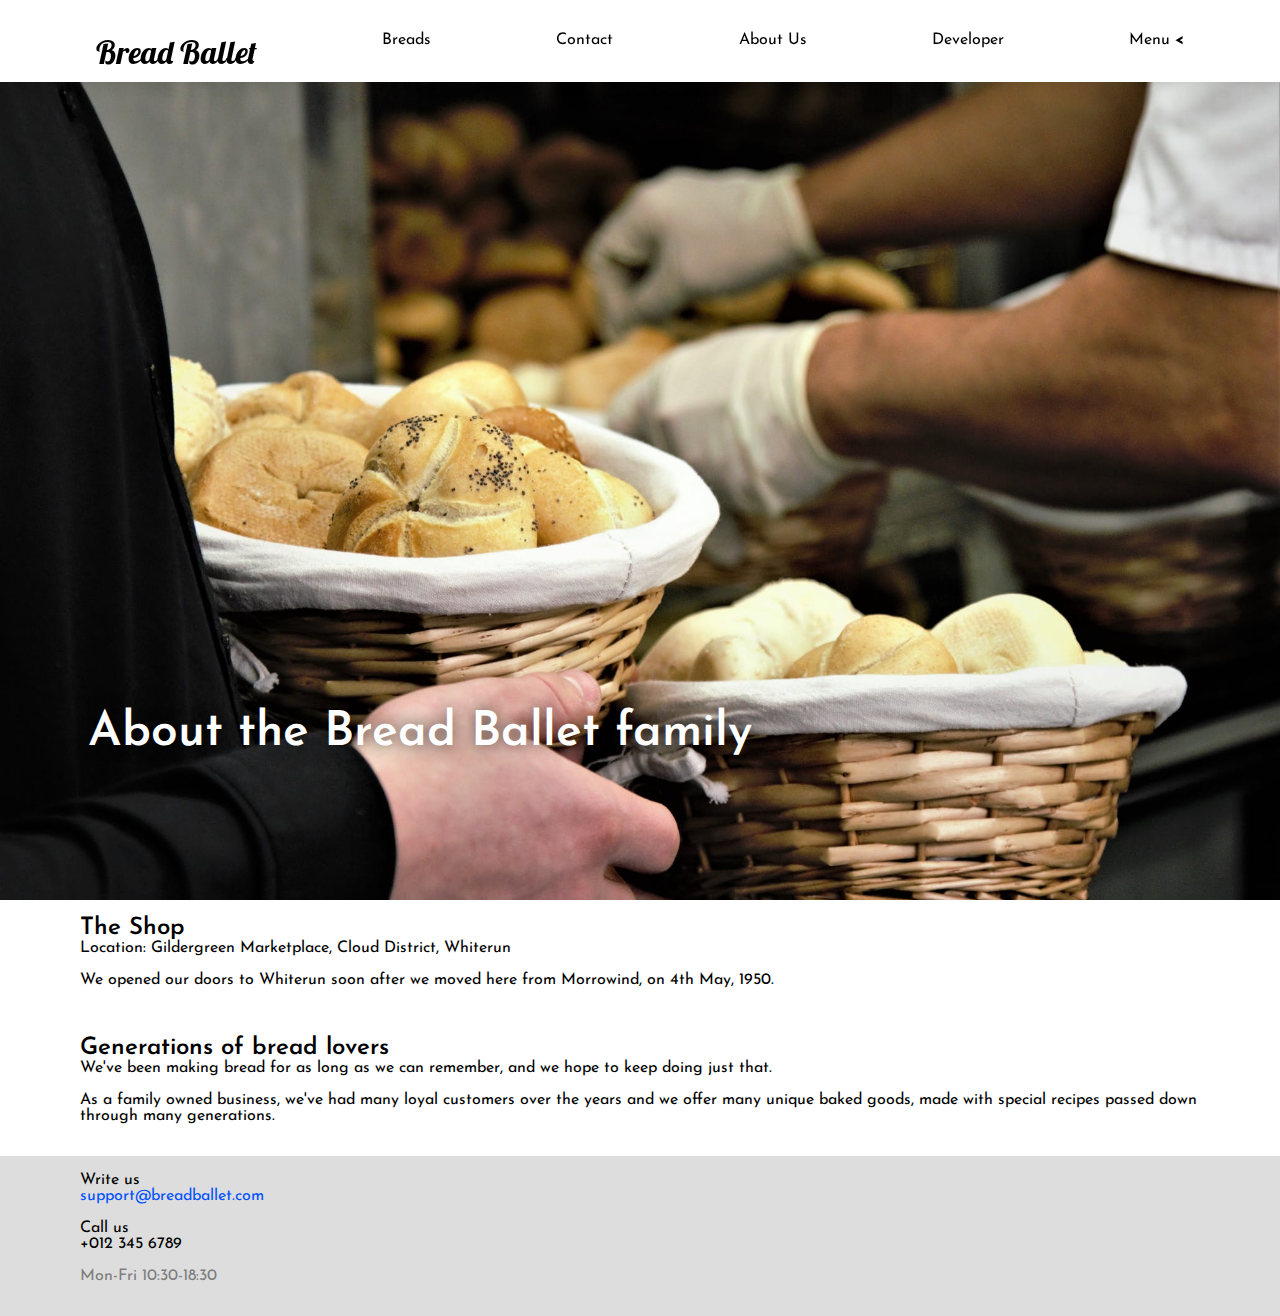
==== about.html @ e619e8d0 "Added pages, styles, js, and image assets" ====
<meta name="viewport" content="width=device-width, initial-scale=1.0">
<html>
    <head>
        <meta charset="UTF-8">
        <title>About | Bread Ballet</title>
        <link rel="icon" href="assets/img/kisspng-bakery-brunch-bread-icon-bread-5a98b1a9839131.1352693715199563935389.png">
        <link href="https://fonts.googleapis.com/css?family=Josefin+Sans|Lobster" rel="stylesheet"> 
        <!-- <script src="https://ajax.googleapis.com/ajax/libs/angularjs/1.6.9/angular.min.js"></script>
        <script src="https://ajax.googleapis.com/ajax/libs/angularjs/1.6.9/angular-animate.js"></script> -->
        <link rel="stylesheet" href="assets/styles.css">
        <script src="assets/scripts.js"></script>
        </head>
    
    <body>
        <div class="navbar">
            <a class="tabs logo" href="index.html">Bread Ballet</a>
            <a class="tabs pages" href="breads.html">Breads</a>
            <a class="tabs pages" href="contact.html">Contact</a>
            <a class="tabs pages" href="about.html">About Us</a>
            <a class="tabs pages" href="developer.html">Developer</a>
            <a class="tabs" href="javascript:void(0);" onclick="toggleMenu()">Menu <b id="menuCaret"><</b></a>
        </div>

        <div id="menu" class="sidemenu">
            <a class="tabs" href="index.html">Home</a>
            <a class="tabs" href="breads.html">Breads</a>
            <a class="tabs" href="contact.html">Contact</a>
            <a class="tabs" href="about.html">About Us</a>
            <a class="tabs" href="developer.html">Developer</a>
            <div class="sideContact">
                <p>Write us<br><a href="mailto:support@breadballet.com">support@breadballet.com</a></p>
                <p>Call us<br>+012 345 6789</p>
                <p class="subtext">Mon-Fri 10:30-18:30</p>
            </div>
        </div>
        
        <div class="banner tall">
            <img src="assets/img/pexels-photo-251610.jpg">
            <span>
                <h1>About the Bread Ballet family</h1>
            </span>
        </div>

        <div class="content">
            <div class="wide">
                <h2>The Shop</h2>
                <p>Location: Gildergreen Marketplace, Cloud District, Whiterun</p>
                <p>We opened our doors to Whiterun soon after we moved here from Morrowind, on 4th May, 1950.</p>
            </div>
        </div>

        <div class="content">
            <div class="wide">
                <h2>Generations of bread lovers</h2>
                <p>We've been making bread for as long as we can remember, and we hope to keep doing just that.</p>
                <p>As a family owned business, we've had many loyal customers over the years and we offer many unique baked goods, made with special recipes passed down through many generations.</p>
            </div>
        </div>

        <div class="footer content">
            <p>Write us<br><a href="mailto:support@breadballet.com">support@breadballet.com</a></p>
            <p>Call us<br>+012 345 6789</p>
            <p class="subtext">Mon-Fri 10:30-18:30</p>
        </div>
    </body>
</html>
---- assets/styles.css ----
*{
    /* font-family: 'Lobster', cursive; */
    font-family: 'Josefin Sans', sans-serif;
    margin: 0;
    box-sizing: border-box;
}

@keyframes fadein{
    from{opacity:0};
    to{opacity:1};
}

h1{ font-weight: 600;}

h2{ font-weight: 600;}

h3{ font-weight: 600;}

h4{ font-weight: 600;}

h5{ font-weight: 600;}

h6{ font-weight: 600;}

p{
    margin-bottom: 1rem;
}

a{
    color: rgb(0, 81, 255);
    text-decoration: none;
}

.navbar{
    display: flex;
    justify-content: space-between;
    z-index: 101;
    position: fixed;
    height: 5.1rem;
    width: 100%;
    padding: 0 10rem;
    background-color: rgb(255, 255, 255);
    box-shadow: 0rem 0rem 1rem rgba(0, 0, 0, 0.1);
}

.navbar .tabs{
    color: black;
    height: 100%;
    padding: 2rem 1rem;
    white-space: nowrap;
}

.navbar .logo{
    font-family: 'Lobster', cursive;
    font-size: 2rem;
    white-space: nowrap;
}

.navbar .tabs:hover{
    border-bottom: 0.5rem solid rgb(255, 217, 0);
}

.sidemenu {
    height: 100%;
    width: 0rem;
    position: fixed;
    z-index: 100;
    top: 0;
    right: 0;
    background-color: white;
    overflow-x: hidden;
    padding-top: 5.1rem;
    transition: 0.5s;
    box-shadow: 0rem 0rem 1rem rgba(0, 0, 0, 0.1);
}

.sidemenu .tabs {
    padding: 2rem 1rem;
    color: black;
    display: block;
    transition: 0.3s;
    white-space: nowrap;
    border-bottom: 2px solid rgba(0, 0, 0, 0.1)
}

.sidemenu .tabs:hover {
    border-right: 0.5rem solid rgb(255, 217, 0);
}

.sideContact{
    padding: 2rem 1rem;
    white-space: nowrap;
}

.subtext{
    color: rgb(126, 126, 126);
}

.navCompensation{
    height: 5.1rem;
    width: 100%;
}

.banner{
    /* height: 100%; */
    overflow: hidden;
    display: flex;
    justify-content: center;
    align-items: center;
    -webkit-animation: fadein 1s;
    -moz-animation: fadein 1s;
    -o-animation: fadein 1s;
    animation: fadein 1s;
    position: relative;
}

.banner img{
    object-fit: cover;
    min-width: 100%;
    min-height: 100%
}

.banner span{
    font-size: 150%;
    position: absolute;
    bottom: 15%;
    left: 10rem;
    padding: 0.5rem;
    color: rgb(255, 255, 255);
    text-shadow: 0rem 0rem 1rem rgba(0, 0, 0, 0.67);
}

.content{
    padding: 2rem 10rem;
}

.bgimg{
    object-fit: cover;
    max-width: 100%;
    max-height: 100%
}

.wide{
    width:100%;
}

.thin{
    width: 50%;
    display: inline-block;
}

.tall{
    height: 100%;
}

.short{
    height: 50%;
}

.footer{
    background-color: rgb(221, 221, 221);
}

@media (max-width: 1280px){
    .navbar{
        padding: 0 5rem;
    }

    .banner span{
        left: 5rem;
    }

    .content{
        padding: 1rem 5rem;
    }
}

@media (max-width: 1024px){
    .navbar{
        padding: 0 3rem;
    }

    .banner span{
        left: 3rem;
        font-size: 100%;
    }

    .content{
        padding: 1rem 3rem;
    }
}

@media (max-width: 768px){
    .navbar{
        padding: 0 1rem;
    }

    .pages{
        display: none;
    }

    .banner span{
        left: 1rem;
    }

    .banner h1{
        font-size: 150%;
    }

    .content{
        padding: 1rem 1rem;
    }
}

@media (max-width: 479px){
    .thin{
        width: 100%;
        display: block;
    }

}
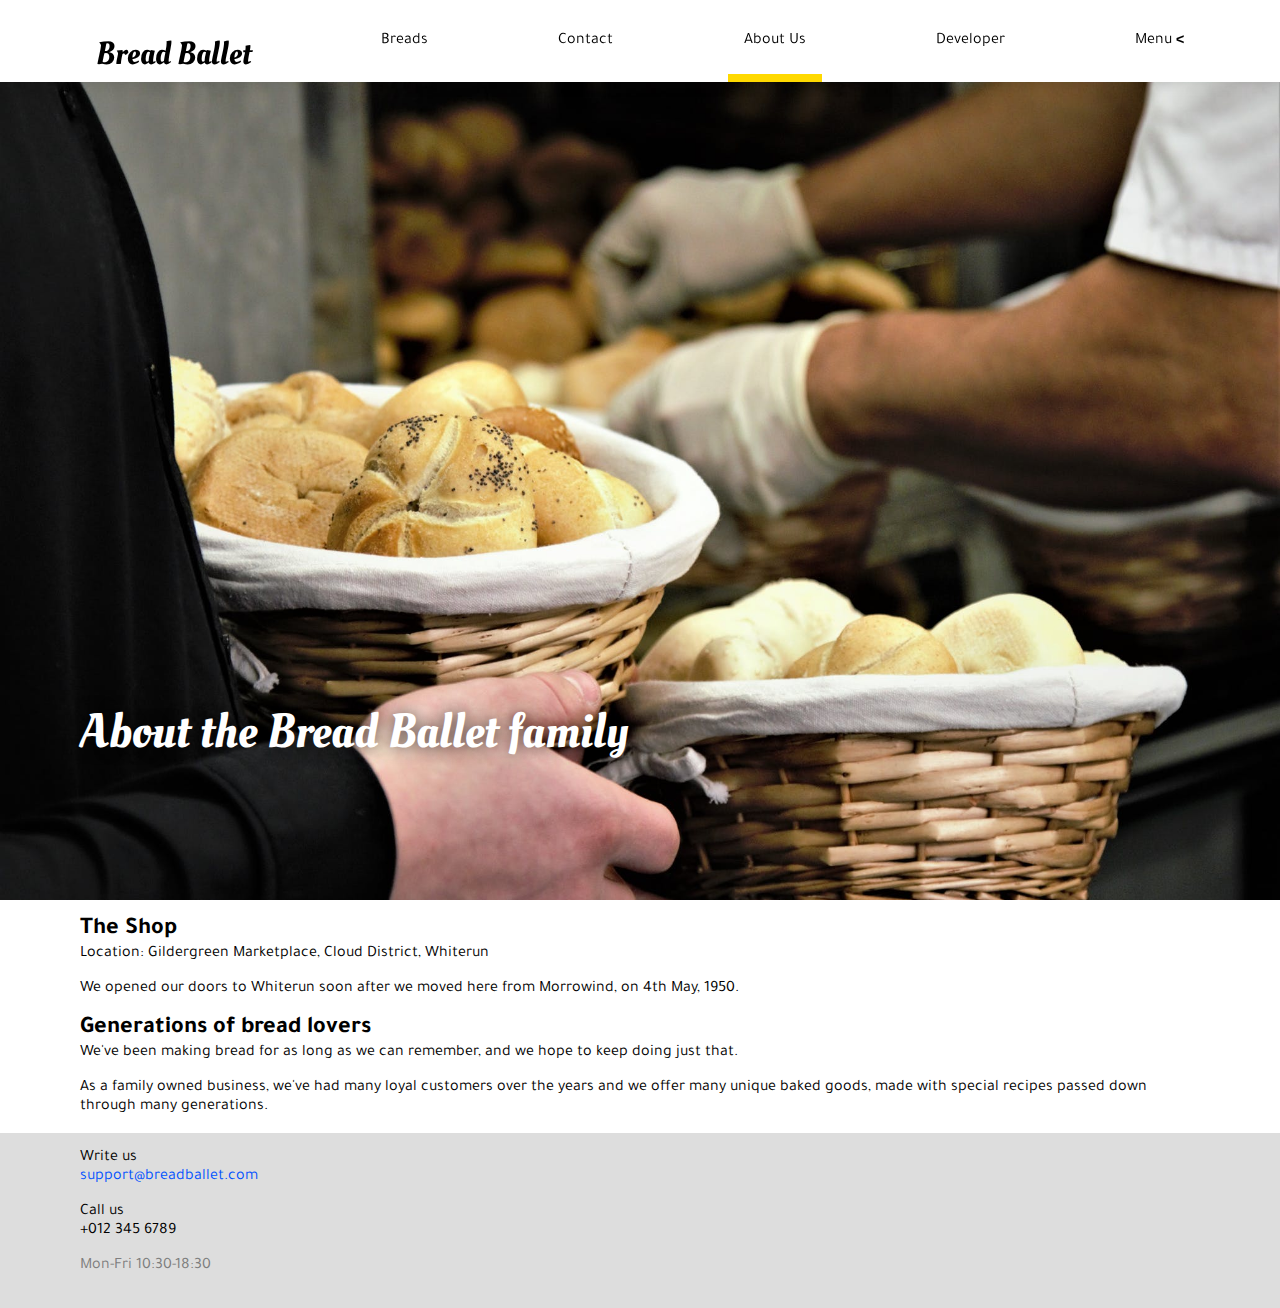
==== commit 1aaf88c5: "Font changes, added content, and some changes in css." ====
--- a/about.html
+++ b/about.html
@@ -4,7 +4,7 @@
         <meta charset="UTF-8">
         <title>About | Bread Ballet</title>
         <link rel="icon" href="assets/img/kisspng-bakery-brunch-bread-icon-bread-5a98b1a9839131.1352693715199563935389.png">
-        <link href="https://fonts.googleapis.com/css?family=Josefin+Sans|Lobster" rel="stylesheet"> 
+        <link href="https://fonts.googleapis.com/css?family=Tajawal|Oleo+Script" rel="stylesheet"> 
         <!-- <script src="https://ajax.googleapis.com/ajax/libs/angularjs/1.6.9/angular.min.js"></script>
         <script src="https://ajax.googleapis.com/ajax/libs/angularjs/1.6.9/angular-animate.js"></script> -->
         <link rel="stylesheet" href="assets/styles.css">
@@ -16,7 +16,7 @@
             <a class="tabs logo" href="index.html">Bread Ballet</a>
             <a class="tabs pages" href="breads.html">Breads</a>
             <a class="tabs pages" href="contact.html">Contact</a>
-            <a class="tabs pages" href="about.html">About Us</a>
+            <a class="tabs pages active" href="about.html">About Us</a>
             <a class="tabs pages" href="developer.html">Developer</a>
             <a class="tabs" href="javascript:void(0);" onclick="toggleMenu()">Menu <b id="menuCaret"><</b></a>
         </div>
@@ -25,7 +25,7 @@
             <a class="tabs" href="index.html">Home</a>
             <a class="tabs" href="breads.html">Breads</a>
             <a class="tabs" href="contact.html">Contact</a>
-            <a class="tabs" href="about.html">About Us</a>
+            <a class="tabs active" href="about.html">About Us</a>
             <a class="tabs" href="developer.html">Developer</a>
             <div class="sideContact">
                 <p>Write us<br><a href="mailto:support@breadballet.com">support@breadballet.com</a></p>
@@ -34,7 +34,7 @@
             </div>
         </div>
         
-        <div class="banner tall">
+        <div class="banner full-height">
             <img src="assets/img/pexels-photo-251610.jpg">
             <span>
                 <h1>About the Bread Ballet family</h1>
@@ -42,7 +42,7 @@
         </div>
 
         <div class="content">
-            <div class="wide">
+            <div class="full-width">
                 <h2>The Shop</h2>
                 <p>Location: Gildergreen Marketplace, Cloud District, Whiterun</p>
                 <p>We opened our doors to Whiterun soon after we moved here from Morrowind, on 4th May, 1950.</p>
@@ -50,14 +50,14 @@
         </div>
 
         <div class="content">
-            <div class="wide">
+            <div class="full-width">
                 <h2>Generations of bread lovers</h2>
                 <p>We've been making bread for as long as we can remember, and we hope to keep doing just that.</p>
                 <p>As a family owned business, we've had many loyal customers over the years and we offer many unique baked goods, made with special recipes passed down through many generations.</p>
             </div>
         </div>
 
-        <div class="footer content">
+        <div class="footer">
             <p>Write us<br><a href="mailto:support@breadballet.com">support@breadballet.com</a></p>
             <p>Call us<br>+012 345 6789</p>
             <p class="subtext">Mon-Fri 10:30-18:30</p>
--- a/assets/styles.css
+++ b/assets/styles.css
@@ -1,6 +1,5 @@
 *{
-    /* font-family: 'Lobster', cursive; */
-    font-family: 'Josefin Sans', sans-serif;
+    font-family: 'Tajawal', sans-serif;
     margin: 0;
     box-sizing: border-box;
 }
@@ -51,12 +50,16 @@
 }
 
 .navbar .logo{
-    font-family: 'Lobster', cursive;
+    font-family: 'Oleo Script', cursive;
     font-size: 2rem;
     white-space: nowrap;
 }
 
 .navbar .tabs:hover{
+    border-bottom: 0.5rem solid rgb(255, 217, 0);
+}
+
+.navbar .active{
     border-bottom: 0.5rem solid rgb(255, 217, 0);
 }
 
@@ -68,7 +71,7 @@
     top: 0;
     right: 0;
     background-color: white;
-    overflow-x: hidden;
+    /* overflow-x: hidden; */
     padding-top: 5.1rem;
     transition: 0.5s;
     box-shadow: 0rem 0rem 1rem rgba(0, 0, 0, 0.1);
@@ -84,6 +87,10 @@
 }
 
 .sidemenu .tabs:hover {
+    border-right: 0.5rem solid rgb(255, 217, 0);
+}
+
+.sidemenu .active{
     border-right: 0.5rem solid rgb(255, 217, 0);
 }
 
@@ -116,8 +123,8 @@
 
 .banner img{
     object-fit: cover;
-    min-width: 100%;
-    min-height: 100%
+    min-width: 100vw;
+    min-height: 100vh;
 }
 
 .banner span{
@@ -125,41 +132,100 @@
     position: absolute;
     bottom: 15%;
     left: 10rem;
-    padding: 0.5rem;
     color: rgb(255, 255, 255);
     text-shadow: 0rem 0rem 1rem rgba(0, 0, 0, 0.67);
 }
 
+.banner h1{
+    font-family: 'Oleo Script', cursive;
+    font-weight: normal;
+}
+
 .content{
-    padding: 2rem 10rem;
-}
-
-.bgimg{
-    object-fit: cover;
-    max-width: 100%;
-    max-height: 100%
-}
-
-.wide{
+    margin: 2rem 9rem;
+}
+
+.contentimg{
+    overflow: hidden;
+}
+
+.contentimg img{
+    width: 100%;
+}
+
+.full-width{
     width:100%;
-}
-
-.thin{
+    padding: 0 1rem;
+}
+
+.half-width{
     width: 50%;
     display: inline-block;
-}
-
-.tall{
+    padding: 0 1rem;
+}
+
+.third-width{
+    width: 33.3%;
+    display: inline-block;
+    padding: 0 1rem;
+}
+
+.quarter-width{
+    width: 25%;
+    display: inline-block;
+}
+
+.full-height{
     height: 100%;
 }
 
-.short{
+.half-height{
     height: 50%;
 }
 
 .footer{
     background-color: rgb(221, 221, 221);
-}
+    padding: 2rem 10rem;
+}
+
+.card{
+    position: fixed;
+    bottom: 1rem;
+    right: 1rem;
+    width: 20rem;
+    background-color: white;
+    border-radius: 0.5rem;
+    box-shadow:0 2px 5px 0 rgba(0,0,0,0.16),0 2px 10px 0 rgba(0,0,0,0.12);
+}
+
+.card .title{
+    padding: 1rem;
+    background-color: rgb(255, 217, 0);
+    font-weight: 100;
+    border-top-left-radius: 0.5rem;
+    border-top-right-radius: 0.5rem;
+}
+
+.card .list{
+    list-style-type: none;
+    padding: 0;
+    margin: 0;
+}
+
+.card .item{
+    padding: 1rem;
+    border-bottom: 2px solid rgba(0, 0, 0, 0.1)
+}
+
+.float-right{
+    float: right;
+}
+
+.float-left{
+    float: left;
+}
+
+/* Media sizing and compatability: */
 
 @media (max-width: 1280px){
     .navbar{
@@ -171,6 +237,10 @@
     }
 
     .content{
+        margin: 1rem 4rem;
+    }
+
+    .footer{
         padding: 1rem 5rem;
     }
 }
@@ -186,6 +256,10 @@
     }
 
     .content{
+        margin: 1rem 2rem;
+    }
+
+    .footer{
         padding: 1rem 3rem;
     }
 }
@@ -208,6 +282,10 @@
     }
 
     .content{
+        margin: 1rem 0rem;
+    }
+
+    .footer{
         padding: 1rem 1rem;
     }
 }
